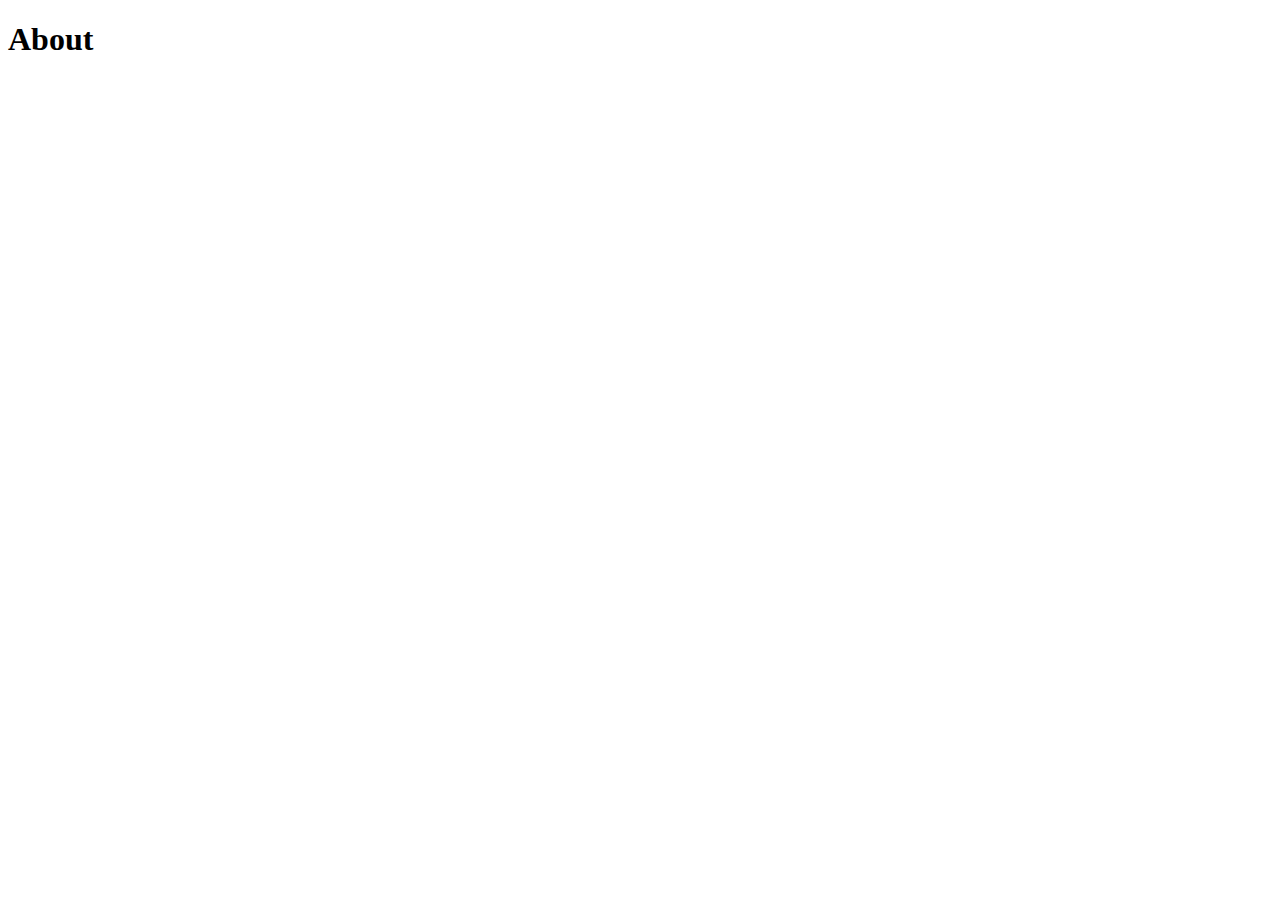
==== pages/about.html @ 351b60c2 "exam" ====
<!DOCTYPE html>
<html lang="en">
    <head>
        <meta charset="UTF-8" />
        <meta name="viewport" content="width=device-width, initial-scale=1.0" />
        <title>AD-ABOUT</title>
    </head>
    <body>
        <h1>About</h1>
        <script type="module" src="../js/about.js"></script>
    </body>
</html>
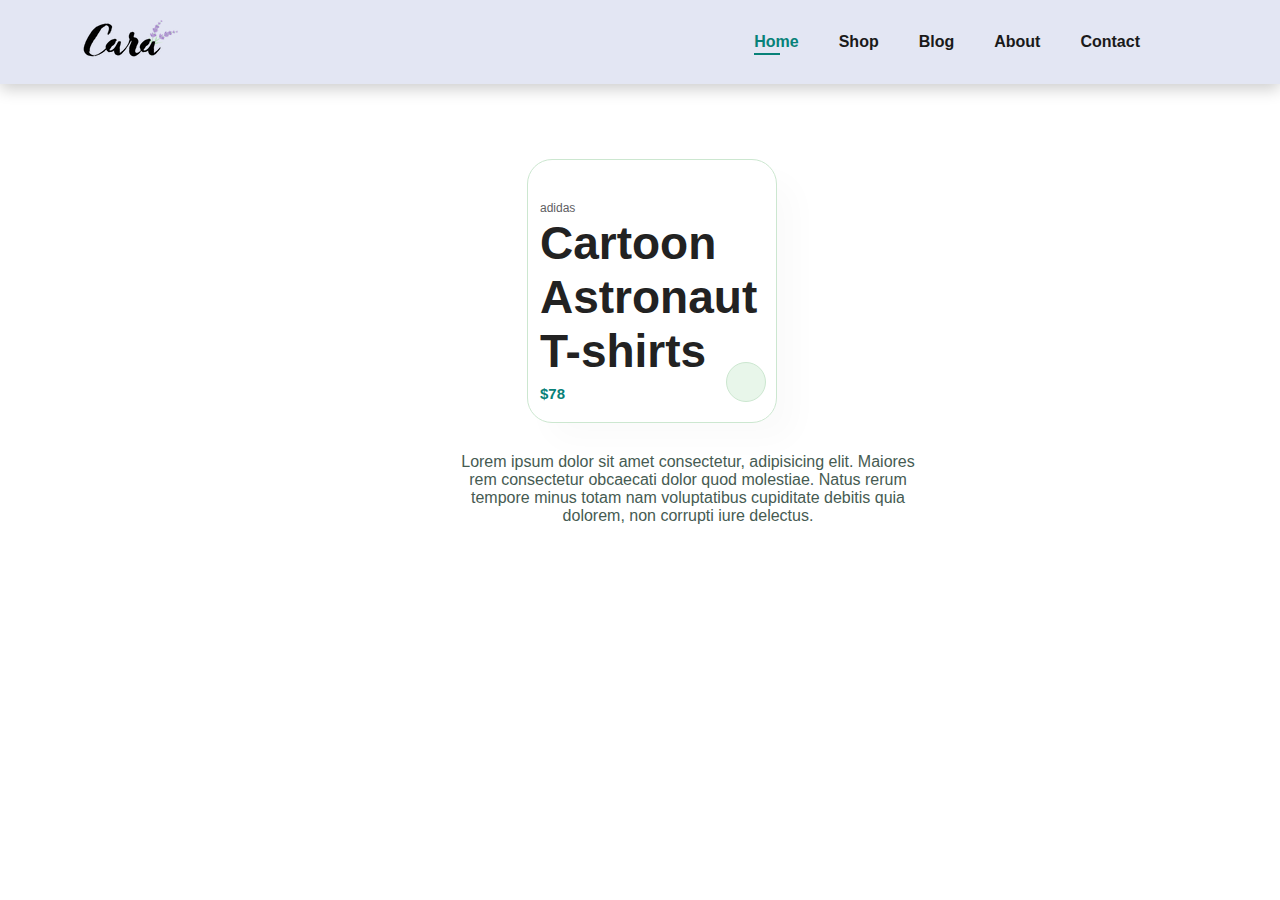
==== commit ac51e20c: "online shop" ====
--- a/pages/about.html
+++ b/pages/about.html
@@ -4,9 +4,57 @@
         <meta charset="UTF-8" />
         <meta name="viewport" content="width=device-width, initial-scale=1.0" />
         <title>AD-ABOUT</title>
+        <link rel="stylesheet" href="../style.css" />
     </head>
     <body>
-        <h1>About</h1>
-        <script type="module" src="../js/about.js"></script>
+        <section id="header">
+            <a href="#"><img src="../logo.png" class="logo" alt="" /></a>
+
+            <div>
+                <ul id="navbar">
+                    <li><a class="active" href="index.html">Home</a></li>
+                    <li><a href="shop.html">Shop</a></li>
+                    <li><a href="blog.html">Blog</a></li>
+                    <li><a href="about.html">About</a></li>
+                    <li><a href="contact.html">Contact</a></li>
+                    <li>
+                        <a href="cart.html"
+                            ><i class="fa fa-shopping-bag"></i
+                        ></a>
+                    </li>
+                </ul>
+            </div>
+        </section>
+        <section id="product1" class="section-p1 about">
+            <div class="pro-container">
+                <!-- <template> -->
+                <li id="s">
+                    <div class="pro">
+                        <img id="img" src="" alt="" />
+                        <div class="des">
+                            <span>adidas</span>
+                            <h2 class="d">Cartoon Astronaut T-shirts</h2>
+                            <div class="star">
+                                <i class="fas fa-star"></i>
+                                <i class="fas fa-star"></i>
+                                <i class="fas fa-star"></i>
+                                <i class="fas fa-star"></i>
+                                <i class="fas fa-star"></i>
+                            </div>
+                            <h4>$78</h4>
+                        </div>
+                        <a href="#"><i class="fa fa-shopping-bag cart"></i></a>
+                    </div>
+                </li>
+                <p>
+                    Lorem ipsum dolor sit amet consectetur, adipisicing elit.
+                    Maiores rem consectetur obcaecati dolor quod molestiae.
+                    Natus rerum tempore minus totam nam voluptatibus cupiditate
+                    debitis quia dolorem, non corrupti iure delectus.
+                </p>
+                <!-- </template> -->
+            </div>
+        </section>
+        <script type="module" src="../about.js"></script>
     </body>
 </html>
--- a/style.css
+++ b/style.css
@@ -0,0 +1,547 @@
+* {
+    margin: 0;
+    padding: 0;
+    box-sizing: border-box;
+    font-family: "Spartan", sans-serif;
+}
+
+h1 {
+    font-size: 50px;
+    line-height: 64px;
+    color: #222;
+}
+
+h2 {
+    font-size: 46px;
+    line-height: 54px;
+    color: #222;
+}
+
+h4 {
+    font-size: 20px;
+    color: #222;
+}
+
+h6 {
+    font-weight: 700;
+    font-size: 12px;
+}
+
+p {
+    font-size: 16px;
+    color: #465b52;
+    margin: 15px 0 20px 0;
+}
+
+.section-p1 {
+    padding: 40px 80px;
+}
+
+.section-m1 {
+    margin: 40px 0;
+}
+
+button.normal {
+    font-size: 14px;
+    font-weight: 600;
+    padding: 15px 30px;
+    color: #000;
+    background-color: #fff;
+    border-radius: 4px;
+    cursor: pointer;
+    border: none;
+    outline: none;
+    transition: 0.2s;
+}
+
+button.white {
+    font-size: 14px;
+    font-weight: 600;
+    padding: 11px 30px;
+    color: #000;
+    background-color: transparent;
+    cursor: pointer;
+    border: 1px solid #fff;
+    outline: none;
+    transition: 0.2s;
+}
+
+body {
+    width: 100%;
+}
+
+/* Header start */
+
+#header {
+    display: flex;
+    align-items: center;
+    justify-content: space-between;
+    padding: 20px 80px;
+    background: #e3e6f3;
+    box-shadow: 0 5px 15px rgba(0, 0, 0, 0.2);
+    z-index: 999;
+    position: sticky;
+    top: 0;
+    left: 0;
+}
+
+#navbar {
+    display: flex;
+    align-items: center;
+    justify-content: center;
+}
+
+#navbar li {
+    list-style: none;
+    padding: 0 20px;
+    position: relative;
+}
+
+#navbar li a {
+    text-decoration: none;
+    font-size: 16px;
+    font-weight: 600;
+    color: #1a1a1a;
+    transition: 0.3s ease;
+}
+
+#navbar li a:hover,
+#navbar li a.active {
+    color: #088178;
+}
+
+#navbar li a.active::after,
+#navbar li a:hover::after {
+    content: "";
+    width: 30%;
+    height: 2px;
+    background: #088178;
+    position: absolute;
+    bottom: -4px;
+    left: 20px;
+}
+/* Home page */
+
+#hero {
+    background-image: url(./hero4.png);
+    height: 90vh;
+    width: 100%;
+    background-size: cover;
+    background-position: top 25% right 0;
+    padding: 0 80px;
+    display: flex;
+    flex-direction: column;
+    align-items: flex-start;
+    justify-content: center;
+}
+
+#hero h4 {
+    padding-bottom: 15px;
+}
+
+#hero h1 {
+    color: #088178;
+}
+
+#hero button {
+    background-image: url(./button.png);
+    background-color: transparent;
+    color: #088178;
+    border: 0;
+    padding: 14px 80px 14px 65px;
+    background-repeat: no-repeat;
+    cursor: pointer;
+    font-weight: 700;
+    font-size: 15px;
+}
+
+#feature {
+    display: flex;
+    align-items: center;
+    justify-content: space-between;
+    flex-wrap: nowrap;
+    gap: 15px;
+}
+
+#feature .fe-box {
+    width: 180px;
+    text-align: center;
+    padding: 25px 15px;
+    box-shadow: 20px 20px 34px rgba(0, 0, 0, 0.03);
+    border: 1px solid #cce7d0;
+    border-radius: 4px;
+    margin: 15px 0;
+}
+
+#feature .fe-box:hover {
+    box-shadow: 10px 10px 54px rgba(70, 62, 221, 0.2);
+}
+
+#feature .fe-box img {
+    width: 100%;
+    margin-bottom: 10px;
+}
+
+#feature .fe-box h6 {
+    display: inline-block;
+    padding: 9px 8px 9px 8px;
+    line-height: 1;
+    border-radius: 4px;
+    color: #088178;
+    background-color: #fddde4;
+}
+
+#feature .fe-box:nth-child(2) h6 {
+    background-color: #cdebbc;
+}
+
+#feature .fe-box:nth-child(3) h6 {
+    background-color: #d1e8f2;
+}
+
+#feature .fe-box:nth-child(4) h6 {
+    background-color: #cdd4f8;
+}
+
+#feature .fe-box:nth-child(5) h6 {
+    background-color: #f6dbf6;
+}
+
+#feature .fe-box:nth-child(6) h6 {
+    background-color: #fff2e5;
+}
+
+#product1 {
+    text-align: center;
+}
+
+#product1 .pro {
+    width: 23%;
+    min-width: 250px;
+    padding: 10px 12px;
+    border: 1px solid #cce7d0;
+    border-radius: 25px;
+    cursor: pointer;
+    box-shadow: 20px 20px 30px rgba(0, 0, 0, 0.02);
+    margin: 15px 0;
+    transition: 0.2s ease;
+    position: relative;
+}
+
+#product1 .pro:hover {
+    box-shadow: 20px 20px 30px rgba(0, 0, 0, 0.06);
+}
+
+#product1 .pro img {
+    width: 100%;
+    border-radius: 20px;
+}
+
+#product1 .pro .des {
+    text-align: start;
+    padding: 10px 0;
+}
+
+#product1 .pro .des span {
+    color: #606063;
+    font-size: 12px;
+}
+
+#product1 .pro .des h5 {
+    padding-top: 7px;
+    color: #1a1a1a;
+    font-size: 15px;
+}
+
+#product1 .pro .des i {
+    font-size: 12px;
+    color: rgb(243, 181, 25);
+}
+
+#product1 .pro .des h4 {
+    padding-top: 7px;
+    font-size: 15px;
+    font-weight: 700;
+    color: #088178;
+}
+
+#product1 .pro .cart {
+    width: 40px;
+    height: 40px;
+    line-height: 40px;
+    border-radius: 50px;
+    background-color: #e8f6ea;
+    font-weight: 500;
+    color: #088178;
+    border: 1px solid #cce7d0;
+    position: absolute;
+    bottom: 20px;
+    right: 10px;
+}
+
+#product1 .pro-container {
+    display: flex;
+    justify-content: space-between;
+    padding-top: 20px;
+    flex-wrap: wrap;
+    width: 100%;
+}
+
+#s {
+    width: 25%;
+    display: flex;
+    align-items: center;
+    flex-direction: column-reverse;
+}
+
+#banner {
+    display: flex;
+    flex-direction: column;
+    justify-content: center;
+    align-items: center;
+    text-align: center;
+    background-image: url(./banner/b2.jpg);
+    width: 100%;
+    height: 40vh;
+    background-size: cover;
+    background-position: center;
+}
+
+#banner h4 {
+    color: #fff;
+    font-size: 16px;
+}
+
+#banner h2 {
+    color: #fff;
+    font-size: 35px;
+    padding: 10px 0;
+}
+
+#banner h2 span {
+    color: #ef3636;
+}
+
+#banner button:hover {
+    background: #088178;
+    color: #fff;
+}
+
+#sm-banner {
+    display: flex;
+    flex-direction: row;
+}
+
+#sm-banner .banner-box {
+    display: flex;
+    flex-direction: column;
+    justify-content: center;
+    align-items: flex-start;
+    text-align: center;
+    background-image: url(./banner/b17.jpg);
+    min-width: 490px;
+    height: 50vh;
+    background-size: cover;
+    background-position: center;
+    padding: 30px;
+}
+
+.overlay {
+    position: fixed;
+    display: flex;
+    justify-content: center;
+    align-items: center;
+    height: 100vh;
+    left: 0;
+    width: 100%;
+    bottom: 0;
+    background: rgba(0, 0, 0, 0.5);
+    top: 0;
+}
+.hidden {
+    display: none;
+}
+/* HTML: <div class="loader"></div> */
+.loader {
+    width: 65px;
+    aspect-ratio: 1;
+    position: relative;
+}
+.loader:before,
+.loader:after {
+    content: "";
+    position: absolute;
+    border-radius: 50px;
+    box-shadow: 0 0 0 3px inset #fff;
+    animation: l5 2.5s infinite;
+}
+.loader:after {
+    animation-delay: -1.25s;
+    border-radius: 0;
+}
+@keyframes l5 {
+    0% {
+        inset: 0 35px 35px 0;
+    }
+    12.5% {
+        inset: 0 35px 0 0;
+    }
+    25% {
+        inset: 35px 35px 0 0;
+    }
+    37.5% {
+        inset: 35px 0 0 0;
+    }
+    50% {
+        inset: 35px 0 0 35px;
+    }
+    62.5% {
+        inset: 0 0 0 35px;
+    }
+    75% {
+        inset: 0 0 35px 35px;
+    }
+    87.5% {
+        inset: 0 0 35px 0;
+    }
+    100% {
+        inset: 0 35px 35px 0;
+    }
+}
+#sm-banner .banner-box2 {
+    background-image: url(./banner/b10.jpg);
+    min-width: 580px;
+}
+
+#sm-banner h4 {
+    color: #fff;
+    font-size: 20px;
+    font-weight: 300;
+}
+
+#sm-banner h2 {
+    color: #fff;
+    font-size: 28px;
+    font-weight: 800;
+}
+
+#sm-banner span {
+    color: #fff;
+    font-size: 14px;
+    font-weight: 500;
+    padding-bottom: 15px;
+}
+
+#sm-banner .banner-box:hover button {
+    background: #088178;
+    border: 1px solid #088178;
+    color: #fff;
+}
+
+#banner3 {
+    display: flex;
+    justify-content: space-between;
+    flex-wrap: wrap;
+    padding: 0 80px;
+}
+
+#banner3 .banner-box {
+    display: flex;
+    flex-direction: column;
+    justify-content: center;
+    align-items: flex-start;
+    text-align: center;
+    background-image: url(./banner/b7.jpg);
+    min-width: 30%;
+    height: 30vh;
+    background-size: cover;
+    background-position: center;
+    padding: 20px;
+    margin-bottom: 20px;
+}
+
+#banner3 .banner-box2 {
+    background-image: url(./banner/b4.jpg);
+}
+
+#banner3 .banner-box3 {
+    background-image: url(./banner/b18.jpg);
+}
+
+#banner3 h2 {
+    color: #fff;
+    font-weight: 900;
+    font-size: 22px;
+}
+
+#banner3 h3 {
+    color: #ec544e;
+    font-weight: 800;
+    font-size: 15px;
+}
+
+#newsletter {
+    display: flex;
+    justify-content: space-between;
+    flex-wrap: wrap;
+    align-items: center;
+    background-image: url(./banner/b14.png);
+    background-repeat: no-repeat;
+    /* background-position: 20% 30%; */
+    background-color: #041e42;
+}
+
+#newsletter h4 {
+    font-size: 22px;
+    font-weight: 700;
+    color: #fff;
+}
+
+#newsletter p {
+    font-size: 14px;
+    font-weight: 600;
+    color: #818ea0;
+}
+
+#newsletter p span {
+    color: #ffbd27;
+}
+
+#newsletter .form {
+    display: flex;
+}
+
+#newsletter input {
+    height: 3.125rem;
+    padding: 0 1.25em;
+    font-size: 14px;
+    width: 100%;
+    border: 1px solid transparent;
+    border-radius: 4px;
+    outline: none;
+    border-top-right-radius: 0;
+    border-bottom-right-radius: 0;
+}
+
+#newsletter button {
+    background-color: #088178;
+    color: #fff;
+    white-space: nowrap;
+}
+
+/* Shop page */
+
+/* Single product */
+
+/* Blog page */
+.about {
+    margin: 0 auto;
+    position: absolute;
+    left: 50%;
+    transform: translateX(-20%);
+}
+
+.about p {
+    left: 50%;
+    transform: translateX(-30%);
+}
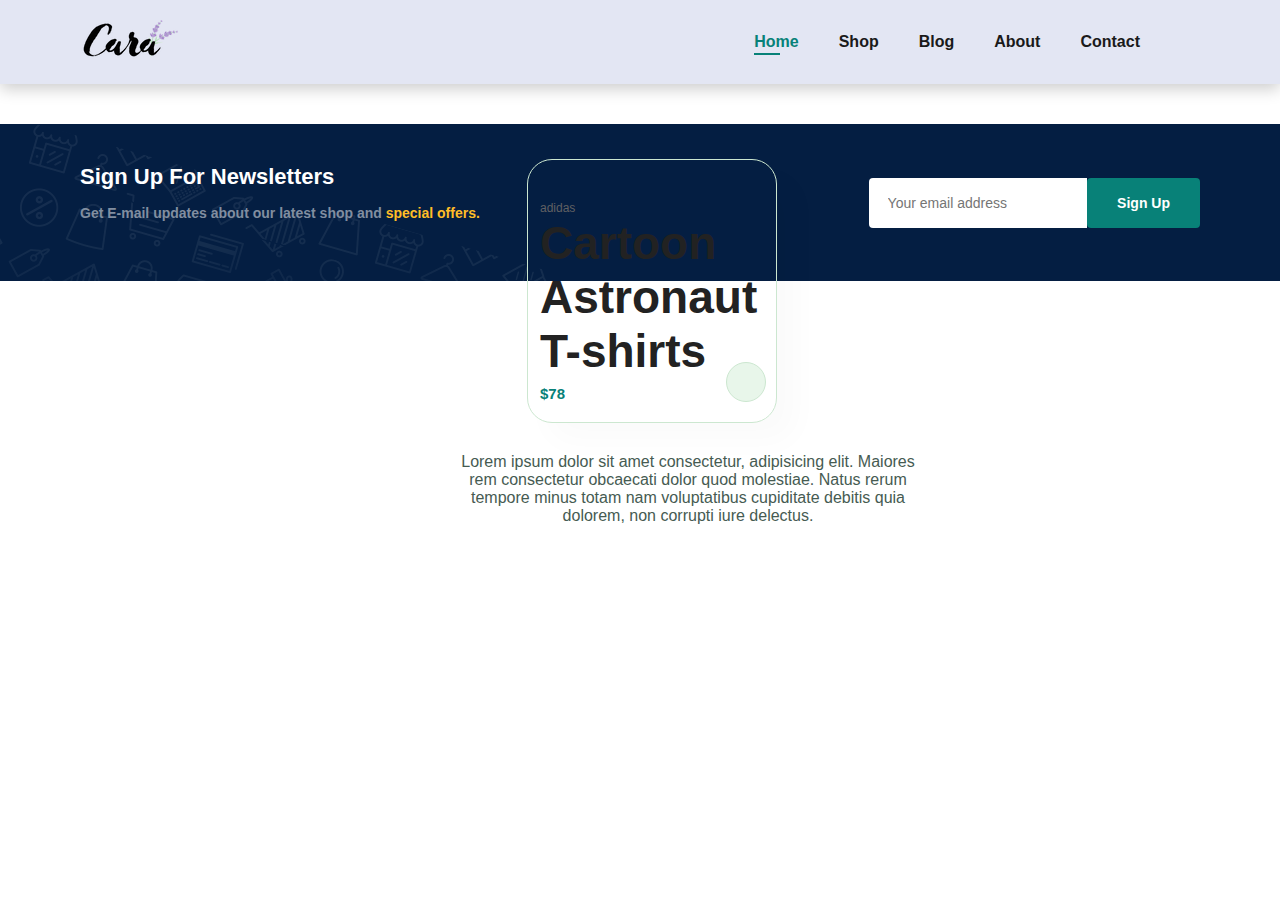
==== commit 784b87bd: "online shop" ====
--- a/pages/about.html
+++ b/pages/about.html
@@ -55,6 +55,22 @@
                 <!-- </template> -->
             </div>
         </section>
+        <section id="newsletter" class="section-p1 section-m1">
+            <div class="newstext">
+                <h4>Sign Up For Newsletters</h4>
+                <p>
+                    Get E-mail updates about our latest shop and
+                    <span>special offers.</span>
+                </p>
+            </div>
+            <div class="form">
+                <input type="text" placeholder="Your email address" />
+                <button class="normal">Sign Up</button>
+            </div>
+        </section>
+        <div id="overlay" class="overlay d-none hidden">
+            <div class="loader"></div>
+        </div>
         <script type="module" src="../about.js"></script>
     </body>
 </html>
